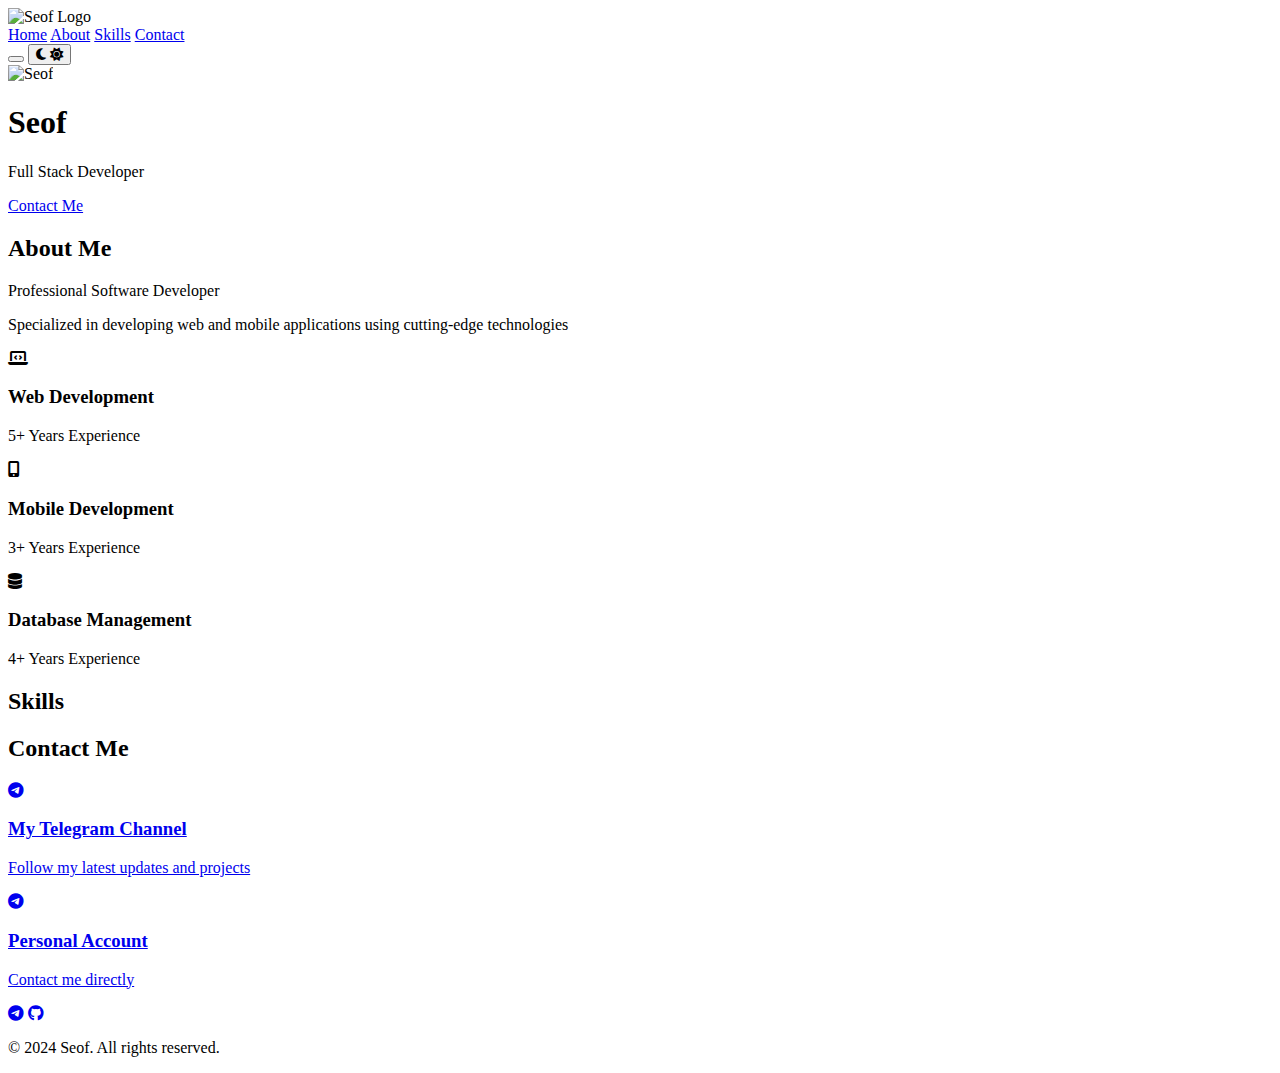
==== index.html @ 2c9f60b0 "Create index.html" ====
<!DOCTYPE html>
<html lang="en" data-theme="light">

<head>
    <meta charset="UTF-8">
    <meta name="viewport" content="width=device-width, initial-scale=1.0">
    <title>Seof | Professional Software Developer</title>
    <meta name="description" content="Professional software developer specializing in web and mobile applications">
    <link rel="stylesheet" href="style.css">
    <link rel="stylesheet" href="https://cdnjs.cloudflare.com/ajax/libs/font-awesome/6.4.0/css/all.min.css">
    <link rel="preconnect" href="https://fonts.googleapis.com">
    <link rel="preconnect" href="https://fonts.gstatic.com" crossorigin>
    <link href="https://fonts.googleapis.com/css2?family=Inter:wght@400;500;600;700;800&display=swap" rel="stylesheet">
    <link rel="icon" type="image/x-icon" href="favicon.ico">
</head>

<body>
    <div class="custom-cursor"></div>
    <div class="loading-screen">
        <div class="loading-animation"></div>
    </div>

    <div class="theme-transition-overlay"></div>

    <header>
        <nav class="nav-container">
            <div class="logo">
                <img src="logo.svg" alt="Seof Logo">
            </div>
            <div class="nav-links">
                <a href="#home" class="nav-link active">Home</a>
                <a href="#about" class="nav-link">About</a>
                <a href="#skills" class="nav-link">Skills</a>
                <a href="#contact" class="nav-link">Contact</a>
            </div>
            <button class="mobile-menu-btn" aria-label="Toggle mobile menu">
                <span></span>
                <span></span>
                <span></span>
            </button>
            <button class="theme-switch" id="themeSwitch" aria-label="Toggle theme">
                <i class="fas fa-moon"></i>
                <i class="fas fa-sun"></i>
            </button>
        </nav>
    </header>

    <main>
        <section id="home" class="hero-section">
            <div class="hero-content">
                <img src="profile-main.webp" alt="Seof" class="profile-img">
                <h1 class="hero-title">Seof</h1>
                <p class="hero-subtitle">Full Stack Developer</p>
                <div class="cta-buttons">
                    <a href="#contact" class="btn btn-secondary">Contact Me</a>
                </div>
            </div>
        </section>

        <section id="about" class="section">
            <h2 class="section-title">About Me</h2>
            <div class="about-content">
                <div class="about-text">
                    <p class="highlight">Professional Software Developer</p>
                    <p>Specialized in developing web and mobile applications using cutting-edge technologies</p>
                </div>
                <div class="experience-grid grid">
                    <div class="experience-card">
                        <i class="fas fa-laptop-code"></i>
                        <h3>Web Development</h3>
                        <p>5+ Years Experience</p>
                    </div>
                    <div class="experience-card">
                        <i class="fas fa-mobile-alt"></i>
                        <h3>Mobile Development</h3>
                        <p>3+ Years Experience</p>
                    </div>
                    <div class="experience-card">
                        <i class="fas fa-database"></i>
                        <h3>Database Management</h3>
                        <p>4+ Years Experience</p>
                    </div>
                </div>
            </div>
        </section>

        <section id="skills" class="section">
            <h2 class="section-title">Skills</h2>
            <div class="skills-grid grid"></div>
        </section>

        <section id="contact" class="section contact-section">
            <div class="contact-overlay"></div>
            <div class="contact-content">
                <h2 class="section-title">Contact Me</h2>
                <div class="telegram-container">
                    <div class="telegram-links">
                        <a href="https://t.me/githon" class="telegram-link" target="_blank">
                            <div class="telegram-card">
                                <i class="fab fa-telegram"></i>
                                <h3>My Telegram Channel</h3>
                                <p>Follow my latest updates and projects</p>
                            </div>
                        </a>
                        <a href="https://t.me/seof88" class="telegram-link" target="_blank">
                            <div class="telegram-card">
                                <i class="fab fa-telegram"></i>
                                <h3>Personal Account</h3>
                                <p>Contact me directly</p>
                            </div>
                        </a>
                    </div>
                </div>
            </div>
        </section>
    </main>

    <footer>
        <div class="social-links">
            <a href="https://t.me/seof88" target="_blank"><i class="fab fa-telegram"></i></a>
            <a href="https://github.com/seof88" target="_blank"><i class="fab fa-github"></i></a>
        </div>
        <p class="copyright">&copy; 2024 Seof. All rights reserved.</p>
    </footer>

    <script src="images.js"></script>
    <script src="data.js"></script>
    <script src="script.js"></script>
</body>

</html>
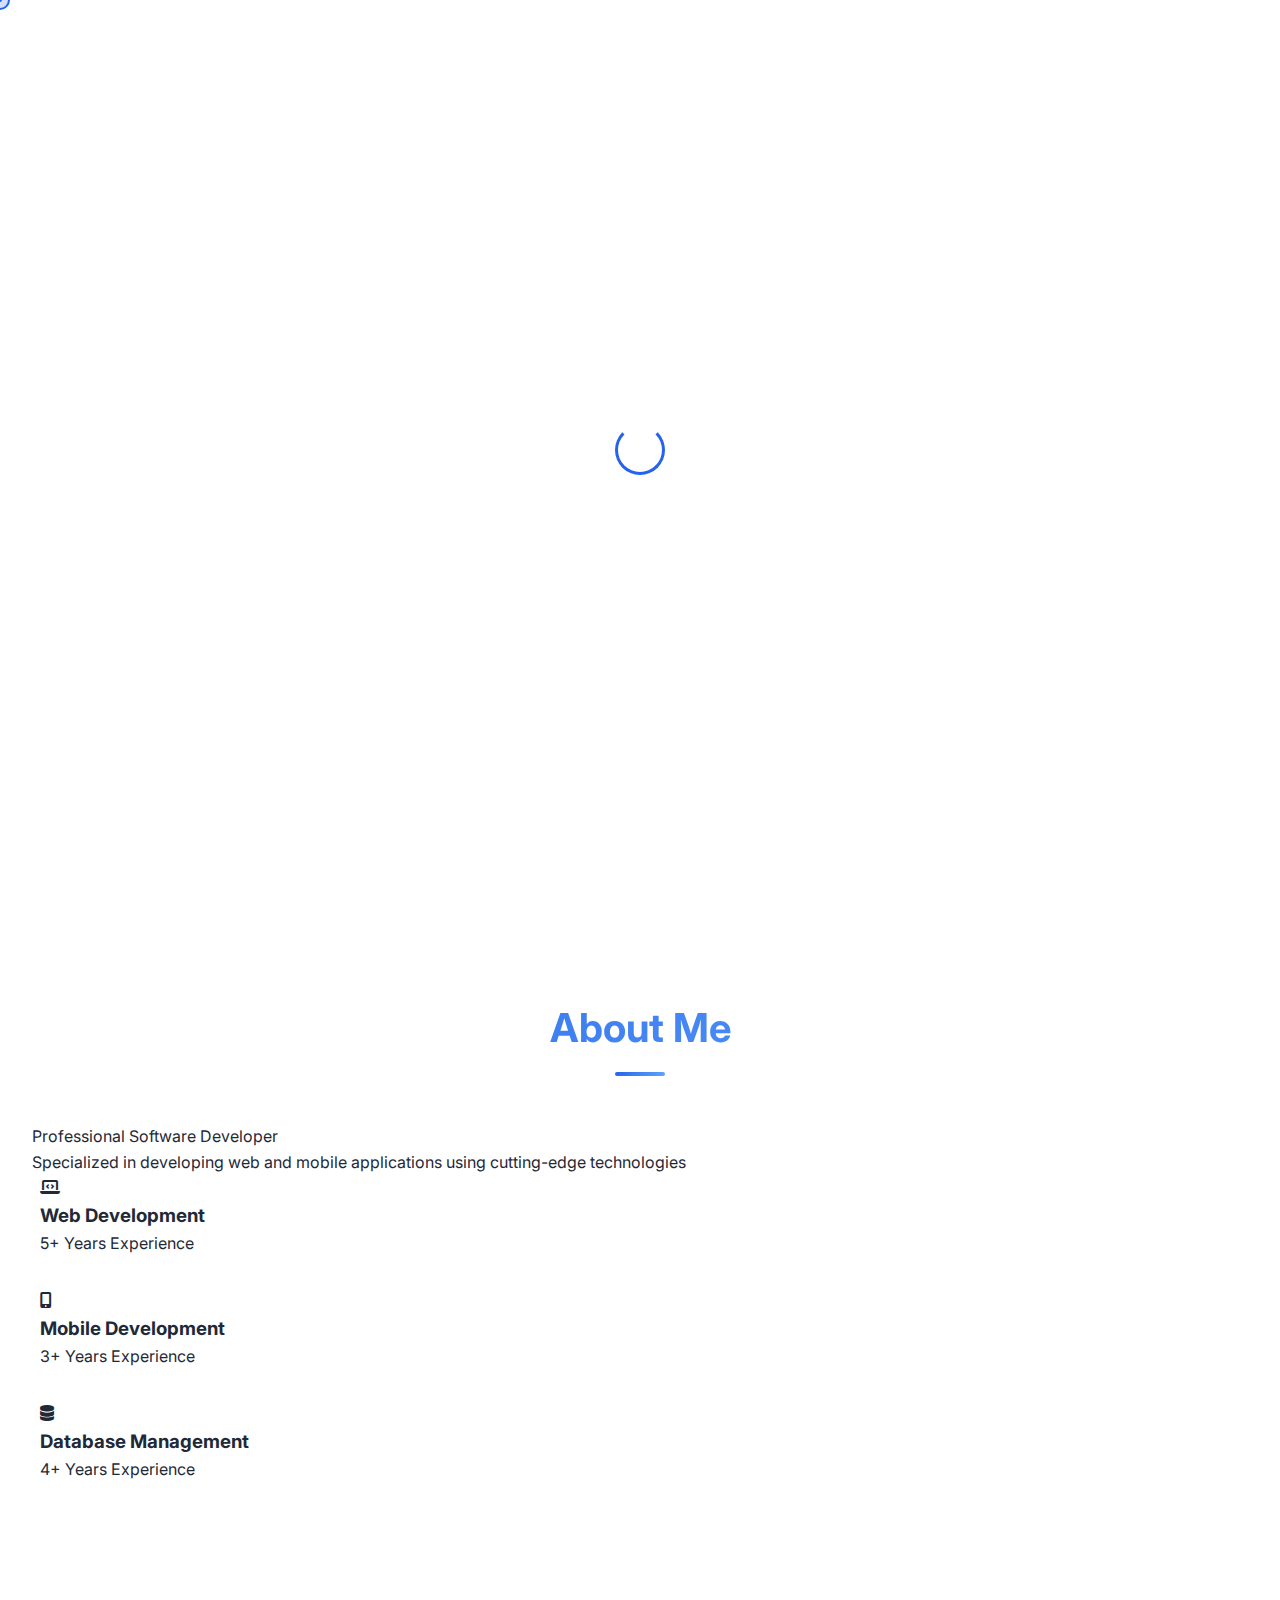
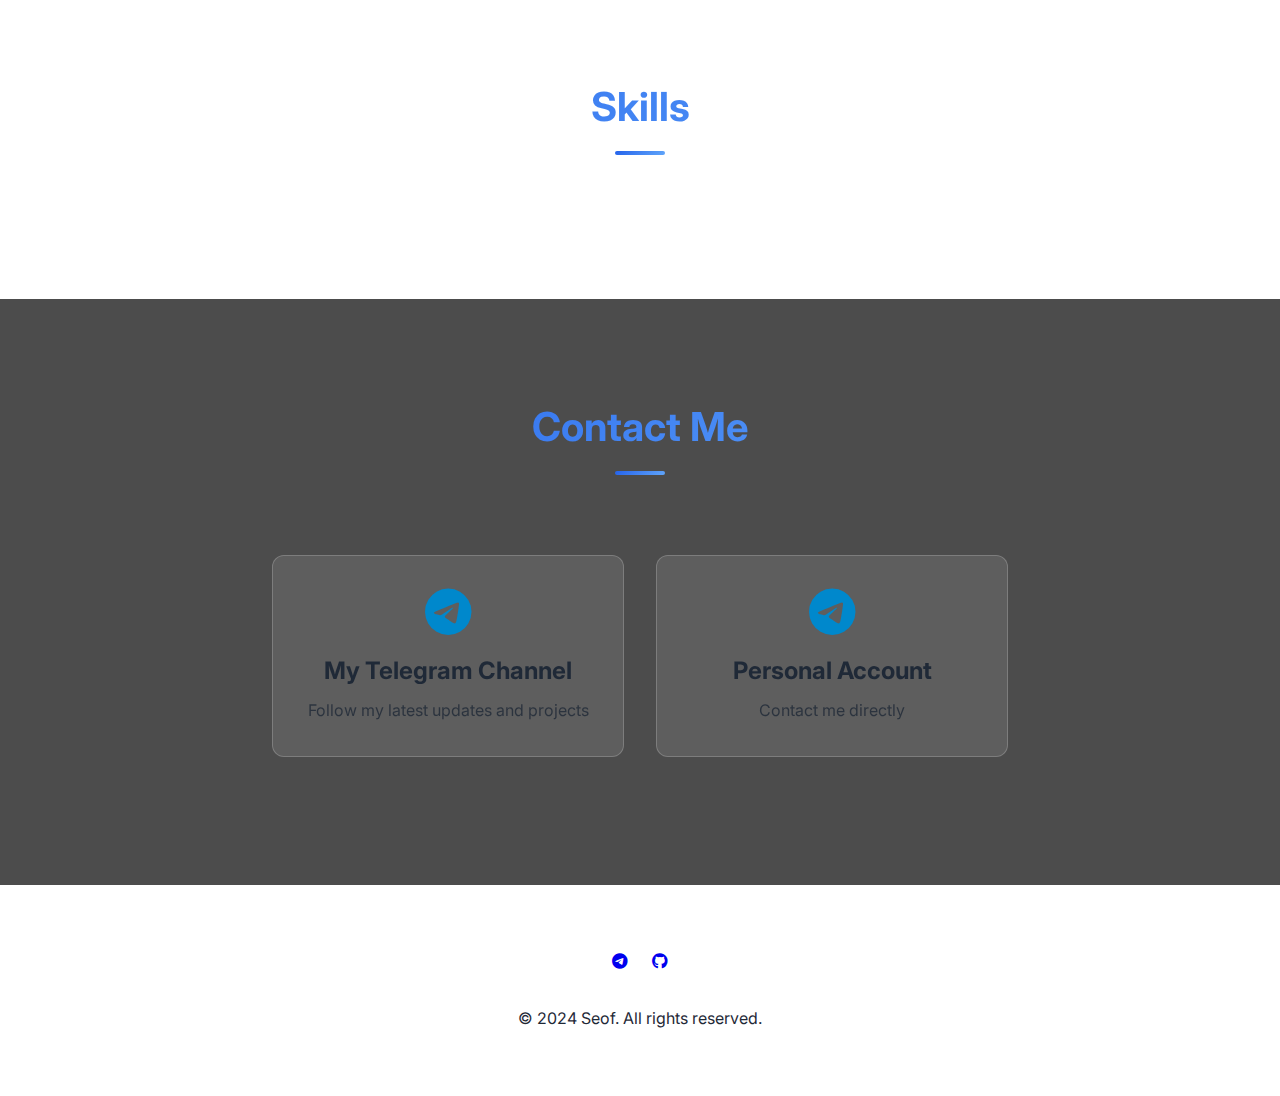
==== commit 7b8f6880: "Update index.html" ====
--- a/index.html
+++ b/index.html
@@ -6,7 +6,7 @@
     <meta name="viewport" content="width=device-width, initial-scale=1.0">
     <title>Seof | Professional Software Developer</title>
     <meta name="description" content="Professional software developer specializing in web and mobile applications">
-    <link rel="stylesheet" href="style.css">
+    <link rel="stylesheet" href="static/style.css">
     <link rel="stylesheet" href="https://cdnjs.cloudflare.com/ajax/libs/font-awesome/6.4.0/css/all.min.css">
     <link rel="preconnect" href="https://fonts.googleapis.com">
     <link rel="preconnect" href="https://fonts.gstatic.com" crossorigin>
--- a/static/style.css
+++ b/static/style.css
@@ -0,0 +1,1027 @@
+:root {
+    --primary-color: #2563eb;
+    --secondary-color: #3b82f6;
+    --accent-color: #60a5fa;
+    --text-color: #1f2937;
+    --bg-color: #ffffff;
+    --card-bg: #ffffff;
+    --header-bg: rgba(255, 255, 255, 0.98);
+    --gradient: linear-gradient(135deg, #2563eb, #60a5fa);
+    --gradient-hover: linear-gradient(135deg, #1d4ed8, #3b82f6);
+    --shadow-sm: 0 2px 4px rgba(0, 0, 0, 0.05);
+    --shadow-md: 0 4px 6px rgba(0, 0, 0, 0.1);
+    --shadow-lg: 0 10px 15px rgba(0, 0, 0, 0.1);
+    --border-radius: 12px;
+    --transition: all 0.3s cubic-bezier(0.4, 0, 0.2, 1);
+}
+
+[data-theme="dark"] {
+    --primary-color: #60a5fa;
+    --secondary-color: #3b82f6;
+    --accent-color: #93c5fd;
+    --text-color: #f3f4f6;
+    --bg-color: #0f172a;
+    --card-bg: rgba(30, 41, 59, 0.8);
+    --header-bg: rgba(15, 23, 42, 0.98);
+    transition: all 0.5s ease;
+}
+
+* {
+    margin: 0;
+    padding: 0;
+    box-sizing: border-box;
+    font-family: 'Inter', sans-serif;
+}
+
+body {
+    background-color: var(--bg-color);
+    color: var(--text-color);
+    transition: var(--transition);
+    line-height: 1.6;
+    direction: ltr;
+    cursor: none;
+}
+
+header {
+    background: var(--header-bg);
+    backdrop-filter: blur(10px);
+    box-shadow: var(--shadow-sm);
+    position: fixed;
+    width: 100%;
+    top: 0;
+    z-index: 1000;
+    padding: 1rem 0;
+}
+
+.nav-container {
+    max-width: 1200px;
+    margin: 0 auto;
+    display: flex;
+    justify-content: space-between;
+    align-items: center;
+    padding: 0 2rem;
+}
+
+.nav-links {
+    display: flex;
+    gap: 2rem;
+    align-items: center;
+}
+
+.nav-link {
+    color: var(--text-color);
+    text-decoration: none;
+    font-weight: 500;
+    padding: 0.5rem 1rem;
+    border-radius: var(--border-radius);
+    transition: var(--transition);
+}
+
+.nav-link:hover,
+.nav-link.active {
+    background: var(--gradient);
+    color: white;
+    transform: translateY(-2px);
+}
+
+.hero-section {
+    min-height: 100vh;
+    display: flex;
+    align-items: center;
+    justify-content: center;
+    padding: 6rem 2rem;
+    background: var(--bg-color);
+    position: relative;
+}
+
+.hero-content {
+    text-align: center;
+    max-width: 800px;
+    z-index: 1;
+    padding: 2rem;
+    background: rgba(15, 23, 42, 0.8);
+    border-radius: var(--border-radius);
+    backdrop-filter: blur(10px);
+    border: 1px solid rgba(255, 255, 255, 0.1);
+}
+
+.hero-title {
+    font-size: 3.5rem;
+    font-weight: 800;
+    margin-bottom: 1.5rem;
+    color: var(--primary-color);
+    text-shadow: 0 0 10px rgba(37, 99, 235, 0.3);
+}
+
+.hero-subtitle {
+    font-size: 1.5rem;
+    color: var(--text-color);
+    margin-bottom: 2rem;
+    opacity: 0.9;
+}
+
+.cta-buttons {
+    display: flex;
+    gap: 1rem;
+    justify-content: center;
+    margin-top: 2rem;
+}
+
+.btn {
+    padding: 0.8rem 2rem;
+    border-radius: var(--border-radius);
+    font-weight: 600;
+    text-decoration: none;
+    transition: var(--transition);
+    text-align: center;
+    position: relative;
+    overflow: hidden;
+    min-width: 160px;
+}
+
+.btn::before {
+    content: '';
+    position: absolute;
+    top: 50%;
+    left: 50%;
+    width: 0;
+    height: 0;
+    background: rgba(255, 255, 255, 0.2);
+    border-radius: 50%;
+    transform: translate(-50%, -50%);
+    transition: width 0.6s ease, height 0.6s ease;
+}
+
+.btn:hover::before {
+    width: 300px;
+    height: 300px;
+}
+
+.btn-primary {
+    background: var(--gradient);
+    color: white;
+    box-shadow: var(--shadow-md);
+}
+
+.btn-secondary {
+    background: var(--card-bg);
+    color: var(--text-color);
+    border: 2px solid var(--primary-color);
+}
+
+.btn:hover {
+    transform: translateY(-3px);
+    box-shadow: var(--shadow-lg);
+}
+
+.section {
+    padding: 6rem 2rem;
+}
+
+.section-title {
+    font-size: 2.5rem;
+    text-align: center;
+    margin-bottom: 4rem;
+    position: relative;
+    background: var(--gradient);
+    -webkit-background-clip: text;
+    background-clip: text;
+    -webkit-text-fill-color: transparent;
+    animation: titleFade 1s ease-in;
+}
+
+@keyframes titleFade {
+    from {
+        opacity: 0;
+        transform: translateY(20px);
+    }
+    to {
+        opacity: 1;
+        transform: translateY(0);
+    }
+}
+
+.section-title::after {
+    content: '';
+    position: absolute;
+    bottom: -1rem;
+    left: 50%;
+    transform: translateX(-50%);
+    width: 50px;
+    height: 4px;
+    background: var(--gradient);
+    border-radius: 2px;
+}
+
+.grid {
+    display: grid;
+    gap: 2rem;
+    max-width: 1200px;
+    margin: 0 auto;
+}
+
+.skills-grid {
+    grid-template-columns: repeat(auto-fit, minmax(250px, 1fr));
+}
+
+.skill-card,
+.project-card,
+.contact-form {
+    background: rgba(255, 255, 255, 0.1);
+    backdrop-filter: blur(10px);
+    border: 1px solid rgba(255, 255, 255, 0.2);
+    padding: 2rem;
+    border-radius: var(--border-radius);
+    box-shadow: var(--shadow-md);
+    transition: var(--transition);
+    text-align: center;
+}
+
+.skill-card:hover,
+.project-card:hover {
+    transform: translateY(-10px) scale(1.02);
+    box-shadow: var(--shadow-lg);
+}
+
+.skill-icon {
+    font-size: 2.5rem;
+    margin-bottom: 1rem;
+    color: var(--primary-color);
+}
+
+.skill-title {
+    font-size: 1.2rem;
+    font-weight: 600;
+    margin-bottom: 0.5rem;
+}
+
+.skill-level {
+    width: 100%;
+    height: 6px;
+    background: var(--bg-color);
+    border-radius: 3px;
+    margin-top: 1rem;
+    overflow: hidden;
+}
+
+.skill-progress {
+    height: 100%;
+    background: var(--gradient);
+    border-radius: 3px;
+    transition: width 1s ease-in-out;
+    animation: progressBar 1.5s ease-in-out;
+}
+
+@keyframes progressBar {
+    from {
+        width: 0;
+    }
+}
+
+.projects-grid {
+    grid-template-columns: repeat(auto-fit, minmax(300px, 1fr));
+}
+
+.project-card {
+    overflow: hidden;
+}
+
+.project-image {
+    position: relative;
+    overflow: hidden;
+    aspect-ratio: 16/9;
+}
+
+.project-image img {
+    width: 100%;
+    height: 100%;
+    object-fit: cover;
+    transition: var(--transition);
+}
+
+.project-card:hover .project-image img {
+    transform: scale(1.1);
+}
+
+.project-content {
+    padding: 1.5rem;
+}
+
+.project-title {
+    font-size: 1.2rem;
+    font-weight: 600;
+    margin-bottom: 0.5rem;
+}
+
+.project-description {
+    color: var(--text-color);
+    margin-bottom: 1rem;
+}
+
+.project-tags {
+    display: flex;
+    flex-wrap: wrap;
+    gap: 0.5rem;
+    margin-bottom: 1rem;
+}
+
+.tag {
+    background: var(--bg-color);
+    color: var(--text-color);
+    padding: 0.25rem 0.75rem;
+    border-radius: 20px;
+    font-size: 0.875rem;
+}
+
+.contact-section {
+    background: url(${websiteImages.backgrounds.contact}) center/cover;
+    position: relative;
+}
+
+.contact-overlay {
+    position: absolute;
+    top: 0;
+    left: 0;
+    width: 100%;
+    height: 100%;
+    background: rgba(0, 0, 0, 0.7);
+}
+
+.contact-content {
+    position: relative;
+    z-index: 1;
+    max-width: 800px;
+    margin: 0 auto;
+}
+
+.contact-form {
+    box-shadow: var(--shadow-lg);
+}
+
+.form-group {
+    margin-bottom: 1.5rem;
+}
+
+.form-input {
+    width: 100%;
+    padding: 1rem;
+    border: 2px solid transparent;
+    border-radius: var(--border-radius);
+    background: rgba(255, 255, 255, 0.05);
+    backdrop-filter: blur(5px);
+    border: 1px solid rgba(255, 255, 255, 0.1);
+    color: var(--text-color);
+    transition: var(--transition);
+}
+
+.form-input:focus {
+    transform: translateY(-2px);
+    box-shadow: 0 0 15px rgba(37, 99, 235, 0.2);
+}
+
+.submit-btn {
+    width: 100%;
+    padding: 1rem;
+    border: none;
+    border-radius: var(--border-radius);
+    background: var(--gradient);
+    color: white;
+    font-weight: 600;
+    cursor: pointer;
+    transition: var(--transition);
+}
+
+.submit-btn:hover {
+    transform: translateY(-2px);
+    box-shadow: var(--shadow-md);
+}
+
+footer {
+    background: var(--card-bg);
+    padding: 4rem 2rem;
+    text-align: center;
+}
+
+.social-links {
+    display: flex;
+    justify-content: center;
+    gap: 1.5rem;
+    margin-bottom: 2rem;
+}
+
+.social-link {
+    color: var(--text-color);
+    font-size: 1.5rem;
+    transition: var(--transition);
+}
+
+.social-link:hover {
+    color: var(--primary-color);
+    transform: translateY(-3px);
+}
+
+@media (max-width: 768px) {
+    .hero-title {
+        font-size: 2.5rem;
+    }
+    .hero-subtitle {
+        font-size: 1.2rem;
+    }
+    .nav-links {
+        display: none;
+    }
+    .mobile-menu {
+        display: block;
+    }
+    .section {
+        padding: 4rem 1rem;
+    }
+    .grid {
+        gap: 1.5rem;
+    }
+}
+
+@media (max-width: 480px) {
+    .hero-title {
+        font-size: 2rem;
+    }
+    .btn {
+        width: 100%;
+        margin-bottom: 1rem;
+    }
+    .cta-buttons {
+        flex-direction: column;
+    }
+    .section-title {
+        font-size: 2rem;
+    }
+}
+
+.project-image img {
+    width: 100%;
+    height: 300px;
+    object-fit: cover;
+    border-radius: 8px;
+    transition: transform 0.3s ease;
+}
+
+.profile-img {
+    width: 120px;
+    height: 120px;
+    border-radius: 50%;
+    object-fit: cover;
+    border: 3px solid var(--primary-color);
+    padding: 3px;
+    background: var(--bg-color);
+    margin-bottom: 1.5rem;
+    box-shadow: 0 0 20px rgba(37, 99, 235, 0.4);
+}
+
+.logo img {
+    width: 50px;
+    height: 50px;
+    object-fit: contain;
+}
+
+
+/* Glass effect for cards */
+
+.skill-card,
+.project-card,
+.contact-form {
+    background: rgba(255, 255, 255, 0.1);
+    backdrop-filter: blur(10px);
+    border: 1px solid rgba(255, 255, 255, 0.2);
+}
+
+
+/* Enhanced hover effects */
+
+.skill-card:hover,
+.project-card:hover {
+    transform: translateY(-10px) scale(1.02);
+    box-shadow: var(--shadow-lg);
+}
+
+
+/* Animated gradient background */
+
+.hero-section::before {
+    content: '';
+    position: absolute;
+    top: 0;
+    left: 0;
+    right: 0;
+    bottom: 0;
+    background: linear-gradient(45deg, rgba(37, 99, 235, 0.1), rgba(96, 165, 250, 0.1));
+    animation: gradientBG 15s ease infinite;
+}
+
+@keyframes gradientBG {
+    0% {
+        background-position: 0% 50%;
+    }
+    50% {
+        background-position: 100% 50%;
+    }
+    100% {
+        background-position: 0% 50%;
+    }
+}
+
+
+/* Smooth scroll behavior */
+
+html {
+    scroll-behavior: smooth;
+}
+
+
+/* Enhanced profile image */
+
+.profile-img {
+    position: relative;
+    border: 4px solid transparent;
+    background: var(--gradient);
+    background-clip: padding-box;
+    box-shadow: 0 0 25px rgba(37, 99, 235, 0.3);
+    animation: float 6s ease-in-out infinite;
+}
+
+@keyframes float {
+    0%,
+    100% {
+        transform: translateY(0);
+    }
+    50% {
+        transform: translateY(-20px);
+    }
+}
+
+
+/* Animated skill progress */
+
+.skill-progress {
+    animation: progressBar 1.5s ease-in-out;
+}
+
+@keyframes progressBar {
+    from {
+        width: 0;
+    }
+}
+
+
+/* Enhanced form inputs */
+
+.form-input {
+    background: rgba(255, 255, 255, 0.05);
+    backdrop-filter: blur(5px);
+    border: 1px solid rgba(255, 255, 255, 0.1);
+}
+
+.form-input:focus {
+    transform: translateY(-2px);
+    box-shadow: 0 0 15px rgba(37, 99, 235, 0.2);
+}
+
+.theme-switch {
+    position: relative;
+    width: 60px;
+    height: 30px;
+    background: var(--gradient);
+    border-radius: 30px;
+    border: none;
+    cursor: pointer;
+    padding: 0;
+    overflow: hidden;
+    box-shadow: var(--shadow-md);
+    transition: var(--transition);
+}
+
+.theme-switch::before {
+    content: '';
+    position: absolute;
+    width: 24px;
+    height: 24px;
+    background: #ffffff;
+    border-radius: 50%;
+    top: 3px;
+    left: 3px;
+    transition: var(--transition);
+    z-index: 2;
+}
+
+[data-theme="dark"] .theme-switch::before {
+    transform: translateX(30px);
+    background: #0f172a;
+}
+
+.theme-switch i {
+    position: absolute;
+    top: 50%;
+    transform: translateY(-50%);
+    font-size: 14px;
+    transition: var(--transition);
+}
+
+.theme-switch .fa-sun {
+    right: 8px;
+    color: #fbbf24;
+    opacity: 0;
+}
+
+.theme-switch .fa-moon {
+    left: 8px;
+    color: #4b5563;
+}
+
+[data-theme="dark"] .theme-switch .fa-sun {
+    opacity: 1;
+}
+
+[data-theme="dark"] .theme-switch .fa-moon {
+    opacity: 0;
+}
+
+
+/* Theme transition effects */
+
+body {
+    transition: background-color 0.5s ease, color 0.5s ease;
+}
+
+.card,
+.btn,
+.nav-link,
+.form-input {
+    transition: all 0.5s cubic-bezier(0.4, 0, 0.2, 1);
+}
+
+
+/* Theme transition overlay */
+
+.theme-transition-overlay {
+    position: fixed;
+    top: 0;
+    left: 0;
+    width: 100%;
+    height: 100%;
+    background: var(--gradient);
+    opacity: 0;
+    pointer-events: none;
+    z-index: 9999;
+    transition: opacity 0.5s ease;
+}
+
+.theme-transition-overlay.active {
+    opacity: 0.1;
+}
+
+
+/* Custom cursor styles */
+
+.custom-cursor {
+    width: 20px;
+    height: 20px;
+    background: rgba(37, 99, 235, 0.2);
+    border: 2px solid var(--primary-color);
+    border-radius: 50%;
+    position: fixed;
+    pointer-events: none;
+    z-index: 99999;
+    transform: translate(-50%, -50%);
+    transition: width 0.3s, height 0.3s, background-color 0.3s;
+    will-change: transform;
+}
+
+.custom-cursor.hover {
+    width: 40px;
+    height: 40px;
+    background: rgba(37, 99, 235, 0.3);
+    border-color: var(--accent-color);
+}
+
+
+/* Inner dot for better visibility */
+
+.custom-cursor::after {
+    content: '';
+    position: absolute;
+    top: 50%;
+    left: 50%;
+    width: 4px;
+    height: 4px;
+    background: var(--primary-color);
+    border-radius: 50%;
+    transform: translate(-50%, -50%);
+}
+
+
+/* Ensure cursor is hidden on touch devices */
+
+@media (hover: none) {
+    .custom-cursor {
+        display: none;
+    }
+    body {
+        cursor: auto;
+    }
+}
+
+
+/* Hide default cursor only when custom cursor is active */
+
+@media (hover: hover) {
+    body,
+    a,
+    button,
+    input,
+    textarea {
+        cursor: none !important;
+    }
+}
+
+
+/* Cursor states for different elements */
+
+a:hover~.custom-cursor,
+button:hover~.custom-cursor,
+input:hover~.custom-cursor,
+textarea:hover~.custom-cursor {
+    transform: translate(-50%, -50%) scale(1.5);
+    background: rgba(37, 99, 235, 0.3);
+}
+
+
+/* Scroll progress indicator */
+
+.scroll-progress {
+    position: fixed;
+    top: 0;
+    left: 0;
+    width: 100%;
+    height: 3px;
+    background: var(--gradient);
+    transform-origin: 0 50%;
+    transform: scaleX(0);
+    z-index: 1001;
+}
+
+
+/* Enhanced card effects */
+
+.card-3d {
+    transform-style: preserve-3d;
+    perspective: 1000px;
+}
+
+.card-3d:hover {
+    transform: rotateY(10deg) rotateX(10deg);
+}
+
+
+/* Particle background */
+
+.particles {
+    position: fixed;
+    top: 0;
+    left: 0;
+    width: 100%;
+    height: 100%;
+    pointer-events: none;
+    z-index: 0;
+}
+
+
+/* Loading animation */
+
+.loading-screen {
+    position: fixed;
+    top: 0;
+    left: 0;
+    width: 100%;
+    height: 100%;
+    background: var(--bg-color);
+    display: flex;
+    justify-content: center;
+    align-items: center;
+    z-index: 10000;
+    transition: opacity 0.5s ease;
+}
+
+.loading-animation {
+    width: 50px;
+    height: 50px;
+    border: 3px solid var(--primary-color);
+    border-radius: 50%;
+    border-top-color: transparent;
+    animation: spin 1s linear infinite;
+}
+
+@keyframes spin {
+    to {
+        transform: rotate(360deg);
+    }
+}
+
+
+/* Enhanced skill cards */
+
+.skill-card {
+    position: relative;
+    overflow: hidden;
+}
+
+.skill-card::after {
+    content: '';
+    position: absolute;
+    top: -50%;
+    left: -50%;
+    width: 200%;
+    height: 200%;
+    background: linear-gradient( 45deg, transparent, rgba(255, 255, 255, 0.1), transparent);
+    transform: rotate(45deg);
+    transition: transform 0.5s ease;
+}
+
+.skill-card:hover::after {
+    transform: rotate(45deg) translate(50%, 50%);
+}
+
+
+/* Text gradient animation */
+
+.gradient-text {
+    background: var(--gradient);
+    -webkit-background-clip: text;
+    background-clip: text;
+    -webkit-text-fill-color: transparent;
+}
+
+
+/* Enhanced mobile menu */
+
+.mobile-menu-btn {
+    display: none;
+    position: relative;
+    width: 30px;
+    height: 20px;
+    cursor: pointer;
+}
+
+.mobile-menu-btn span {
+    position: absolute;
+    width: 100%;
+    height: 2px;
+    background: var(--text-color);
+    transition: var(--transition);
+}
+
+.mobile-menu-btn span:nth-child(1) {
+    top: 0;
+}
+
+.mobile-menu-btn span:nth-child(2) {
+    top: 50%;
+    transform: translateY(-50%);
+}
+
+.mobile-menu-btn span:nth-child(3) {
+    bottom: 0;
+}
+
+.mobile-menu-btn.active span:nth-child(1) {
+    transform: rotate(45deg) translate(5px, 5px);
+}
+
+.mobile-menu-btn.active span:nth-child(2) {
+    opacity: 0;
+}
+
+.mobile-menu-btn.active span:nth-child(3) {
+    transform: rotate(-45deg) translate(7px, -7px);
+}
+
+@media (max-width: 768px) {
+    .mobile-menu-btn {
+        display: block;
+    }
+    .nav-links {
+        position: fixed;
+        top: 80px;
+        right: -100%;
+        width: 100%;
+        height: calc(100vh - 80px);
+        background: var(--bg-color);
+        flex-direction: column;
+        padding: 2rem;
+        transition: right 0.3s ease;
+    }
+    .nav-links.active {
+        right: 0;
+    }
+}
+
+.telegram-container {
+    max-width: 800px;
+    margin: 0 auto;
+    padding: 2rem;
+}
+
+.telegram-links {
+    display: grid;
+    grid-template-columns: repeat(auto-fit, minmax(280px, 1fr));
+    gap: 2rem;
+    justify-content: center;
+}
+
+.telegram-link {
+    text-decoration: none;
+    color: var(--text-color);
+}
+
+.telegram-card {
+    background: rgba(255, 255, 255, 0.1);
+    backdrop-filter: blur(10px);
+    border: 1px solid rgba(255, 255, 255, 0.2);
+    padding: 2rem;
+    border-radius: var(--border-radius);
+    text-align: center;
+    transition: var(--transition);
+    position: relative;
+    overflow: hidden;
+}
+
+.telegram-card::before {
+    content: '';
+    position: absolute;
+    top: 0;
+    left: 0;
+    width: 100%;
+    height: 100%;
+    background: linear-gradient(45deg, #0088cc33, #0088cc1a);
+    opacity: 0;
+    transition: var(--transition);
+}
+
+.telegram-card:hover {
+    transform: translateY(-10px);
+    box-shadow: var(--shadow-lg);
+}
+
+.telegram-card:hover::before {
+    opacity: 1;
+}
+
+.telegram-card i {
+    font-size: 3rem;
+    color: #0088cc;
+    margin-bottom: 1rem;
+}
+
+.telegram-card h3 {
+    font-size: 1.5rem;
+    margin-bottom: 0.5rem;
+    color: var(--text-color);
+}
+
+.telegram-card p {
+    color: var(--text-color);
+    opacity: 0.8;
+}
+
+
+/* Animation for Telegram cards */
+
+@keyframes pulseIcon {
+    0% {
+        transform: scale(1);
+    }
+    50% {
+        transform: scale(1.1);
+    }
+    100% {
+        transform: scale(1);
+    }
+}
+
+.telegram-card i {
+    animation: pulseIcon 2s ease-in-out infinite;
+}
+
+
+/* Dark mode adjustments */
+
+[data-theme="dark"] .telegram-card {
+    background: rgba(0, 136, 204, 0.1);
+}
+
+@media (max-width: 768px) {
+    .telegram-links {
+        grid-template-columns: 1fr;
+    }
+    .telegram-card {
+        padding: 1.5rem;
+    }
+}
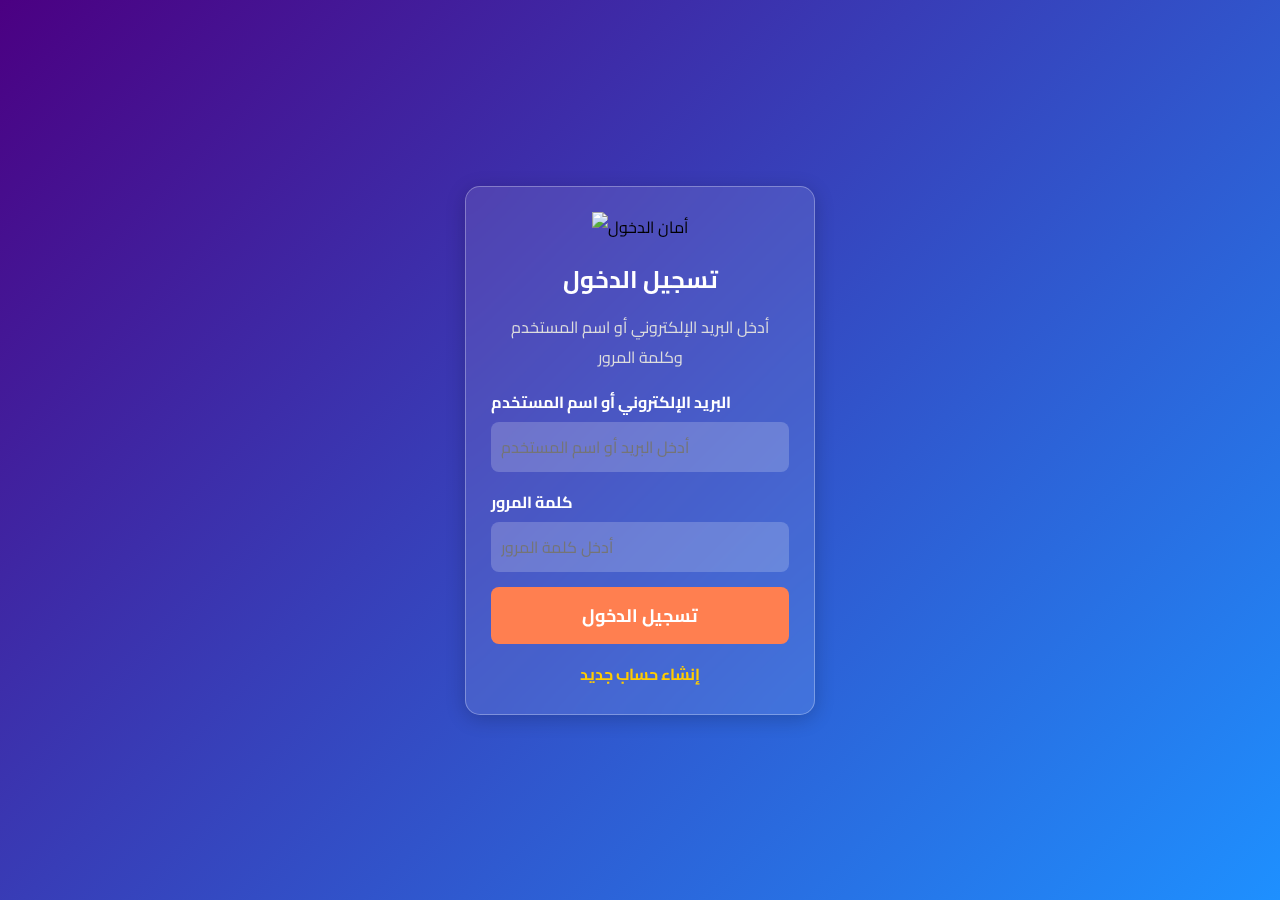
==== commit fcde9b36: "Update login.html" ====
--- a/index.html
+++ b/index.html
@@ -1,131 +1,202 @@
 <!DOCTYPE html>
-<html lang="en" data-theme="light">
-
+<html lang="ar">
 <head>
-    <meta charset="UTF-8">
-    <meta name="viewport" content="width=device-width, initial-scale=1.0">
-    <title>Seof | Professional Software Developer</title>
-    <meta name="description" content="Professional software developer specializing in web and mobile applications">
-    <link rel="stylesheet" href="static/style.css">
-    <link rel="stylesheet" href="https://cdnjs.cloudflare.com/ajax/libs/font-awesome/6.4.0/css/all.min.css">
-    <link rel="preconnect" href="https://fonts.googleapis.com">
-    <link rel="preconnect" href="https://fonts.gstatic.com" crossorigin>
-    <link href="https://fonts.googleapis.com/css2?family=Inter:wght@400;500;600;700;800&display=swap" rel="stylesheet">
-    <link rel="icon" type="image/x-icon" href="favicon.ico">
+  <meta charset="UTF-8">
+  <meta name="viewport" content="width=device-width, initial-scale=1.0">
+  <title>تسجيل الدخول - منصة شمس</title>
+  <link href="https://fonts.googleapis.com/css2?family=Cairo:wght@300;400;700&display=swap" rel="stylesheet">
+  
+  <style>
+    * {
+      font-family: 'Cairo', sans-serif;
+      margin: 0;
+      padding: 0;
+      box-sizing: border-box;
+    }
+
+    body {
+      background: linear-gradient(135deg, #4B0082, #1E90FF);
+      display: flex;
+      justify-content: center;
+      align-items: center;
+      height: 100vh;
+      padding: 20px;
+    }
+
+    .container {
+      background: rgba(255, 255, 255, 0.1);
+      padding: 25px;
+      width: 350px;
+      border-radius: 15px;
+      text-align: center;
+      backdrop-filter: blur(10px);
+      box-shadow: 0px 4px 20px rgba(0, 0, 0, 0.2);
+      border: 1px solid rgba(255, 255, 255, 0.3);
+      transition: 0.3s ease-in-out;
+    }
+
+    .container:hover {
+      transform: scale(1.02);
+    }
+
+    .login-image {
+      width: 100px;
+      margin-bottom: 15px;
+    }
+
+    h2 {
+      color: white;
+      font-weight: 700;
+      margin-bottom: 10px;
+    }
+
+    p {
+      color: #ddd;
+      margin-bottom: 15px;
+    }
+
+    .input-box {
+      margin-bottom: 15px;
+      text-align: left;
+    }
+
+    .input-box label {
+      color: white;
+      font-weight: bold;
+      display: block;
+      margin-bottom: 5px;
+    }
+
+    .input-box input {
+      width: 100%;
+      padding: 10px;
+      border: none;
+      border-radius: 8px;
+      font-size: 16px;
+      background: rgba(255, 255, 255, 0.2);
+      color: white;
+      outline: none;
+      transition: 0.3s;
+    }
+
+    .input-box input:focus {
+      background: rgba(255, 255, 255, 0.3);
+      transform: scale(1.03);
+    }
+
+    button {
+      width: 100%;
+      padding: 12px;
+      background: #ff7f50;
+      color: white;
+      border: none;
+      border-radius: 8px;
+      font-size: 18px;
+      cursor: pointer;
+      transition: 0.3s;
+      font-weight: bold;
+    }
+
+    button:hover {
+      background: #ff6347;
+      transform: scale(1.05);
+    }
+
+    .register-link {
+      display: block;
+      margin-top: 15px;
+      color: #ffcc00;
+      text-decoration: none;
+      font-weight: bold;
+      transition: 0.3s;
+    }
+
+    .register-link:hover {
+      text-decoration: underline;
+      color: #ffd700;
+    }
+
+    .message-box {
+      display: none;
+      position: fixed;
+      top: 20px;
+      left: 50%;
+      transform: translateX(-50%);
+      padding: 12px;
+      border-radius: 5px;
+      border: 1px solid;
+      text-align: center;
+      min-width: 280px;
+      font-size: 16px;
+      font-weight: bold;
+    }
+
+    .error {
+      background-color: #ffdddd;
+      color: #d8000c;
+      border-color: #d8000c;
+    }
+
+    .success {
+      background-color: #ddffdd;
+      color: #4CAF50;
+      border-color: #4CAF50;
+    }
+  </style>
 </head>
-
 <body>
-    <div class="custom-cursor"></div>
-    <div class="loading-screen">
-        <div class="loading-animation"></div>
+
+  <div class="message-box" id="messageBox">
+    <p id="messageText"></p>
+  </div>
+
+  <div class="container">
+    <img src="https://www.king-of-knowledge.com/assets/frontend/default-new/image/login-security.gif" alt="أمان الدخول" class="login-image">
+  
+    <h2>تسجيل الدخول</h2>
+    <p>أدخل البريد الإلكتروني أو اسم المستخدم وكلمة المرور</p>
+
+    <div class="input-box">
+      <label>البريد الإلكتروني أو اسم المستخدم</label>
+      <input type="text" id="userInput" placeholder="أدخل البريد أو اسم المستخدم" required>
     </div>
 
-    <div class="theme-transition-overlay"></div>
-
-    <header>
-        <nav class="nav-container">
-            <div class="logo">
-                <img src="logo.svg" alt="Seof Logo">
-            </div>
-            <div class="nav-links">
-                <a href="#home" class="nav-link active">Home</a>
-                <a href="#about" class="nav-link">About</a>
-                <a href="#skills" class="nav-link">Skills</a>
-                <a href="#contact" class="nav-link">Contact</a>
-            </div>
-            <button class="mobile-menu-btn" aria-label="Toggle mobile menu">
-                <span></span>
-                <span></span>
-                <span></span>
-            </button>
-            <button class="theme-switch" id="themeSwitch" aria-label="Toggle theme">
-                <i class="fas fa-moon"></i>
-                <i class="fas fa-sun"></i>
-            </button>
-        </nav>
-    </header>
-
-    <main>
-        <section id="home" class="hero-section">
-            <div class="hero-content">
-                <img src="profile-main.webp" alt="Seof" class="profile-img">
-                <h1 class="hero-title">Seof</h1>
-                <p class="hero-subtitle">Full Stack Developer</p>
-                <div class="cta-buttons">
-                    <a href="#contact" class="btn btn-secondary">Contact Me</a>
-                </div>
-            </div>
-        </section>
-
-        <section id="about" class="section">
-            <h2 class="section-title">About Me</h2>
-            <div class="about-content">
-                <div class="about-text">
-                    <p class="highlight">Professional Software Developer</p>
-                    <p>Specialized in developing web and mobile applications using cutting-edge technologies</p>
-                </div>
-                <div class="experience-grid grid">
-                    <div class="experience-card">
-                        <i class="fas fa-laptop-code"></i>
-                        <h3>Web Development</h3>
-                        <p>5+ Years Experience</p>
-                    </div>
-                    <div class="experience-card">
-                        <i class="fas fa-mobile-alt"></i>
-                        <h3>Mobile Development</h3>
-                        <p>3+ Years Experience</p>
-                    </div>
-                    <div class="experience-card">
-                        <i class="fas fa-database"></i>
-                        <h3>Database Management</h3>
-                        <p>4+ Years Experience</p>
-                    </div>
-                </div>
-            </div>
-        </section>
-
-        <section id="skills" class="section">
-            <h2 class="section-title">Skills</h2>
-            <div class="skills-grid grid"></div>
-        </section>
-
-        <section id="contact" class="section contact-section">
-            <div class="contact-overlay"></div>
-            <div class="contact-content">
-                <h2 class="section-title">Contact Me</h2>
-                <div class="telegram-container">
-                    <div class="telegram-links">
-                        <a href="https://t.me/githon" class="telegram-link" target="_blank">
-                            <div class="telegram-card">
-                                <i class="fab fa-telegram"></i>
-                                <h3>My Telegram Channel</h3>
-                                <p>Follow my latest updates and projects</p>
-                            </div>
-                        </a>
-                        <a href="https://t.me/seof88" class="telegram-link" target="_blank">
-                            <div class="telegram-card">
-                                <i class="fab fa-telegram"></i>
-                                <h3>Personal Account</h3>
-                                <p>Contact me directly</p>
-                            </div>
-                        </a>
-                    </div>
-                </div>
-            </div>
-        </section>
-    </main>
-
-    <footer>
-        <div class="social-links">
-            <a href="https://t.me/seof88" target="_blank"><i class="fab fa-telegram"></i></a>
-            <a href="https://github.com/seof88" target="_blank"><i class="fab fa-github"></i></a>
-        </div>
-        <p class="copyright">&copy; 2024 Seof. All rights reserved.</p>
-    </footer>
-
-    <script src="images.js"></script>
-    <script src="data.js"></script>
-    <script src="script.js"></script>
+    <div class="input-box">
+      <label>كلمة المرور</label>
+      <input type="password" id="password" placeholder="أدخل كلمة المرور" required>
+    </div>
+
+    <button id="loginBtn">تسجيل الدخول</button>
+    <a href="signup" class="register-link">إنشاء حساب جديد</a>
+  </div>
+
+  <script>
+    document.getElementById("loginBtn").addEventListener("click", function() {
+        const userInput = document.getElementById("userInput").value;
+        const password = document.getElementById("password").value;
+        const messageBox = document.getElementById("messageBox");
+        const messageText = document.getElementById("messageText");
+
+        const storedUser = localStorage.getItem("username");
+        const storedEmail = localStorage.getItem("email");
+        const storedPassword = localStorage.getItem("password");
+
+        if (!userInput || !password) {
+            messageBox.className = "message-box error";
+            messageText.textContent = "❌ جميع الحقول مطلوبة!";
+        } else if ((userInput === storedUser || userInput === storedEmail) && password === storedPassword) {
+            messageBox.className = "message-box success";
+            messageText.textContent = "✅ تسجيل الدخول ناجح!";
+            setTimeout(() => { window.location.replace("home"); }, 2000);
+        } else {
+            messageBox.className = "message-box error";
+            messageText.textContent = "❌ بيانات الدخول غير صحيحة!";
+        }
+
+        messageBox.style.display = "block";
+        setTimeout(() => { messageBox.style.display = "none"; }, 3000);
+    });
+  </script>
+
 </body>
-
 </html>
